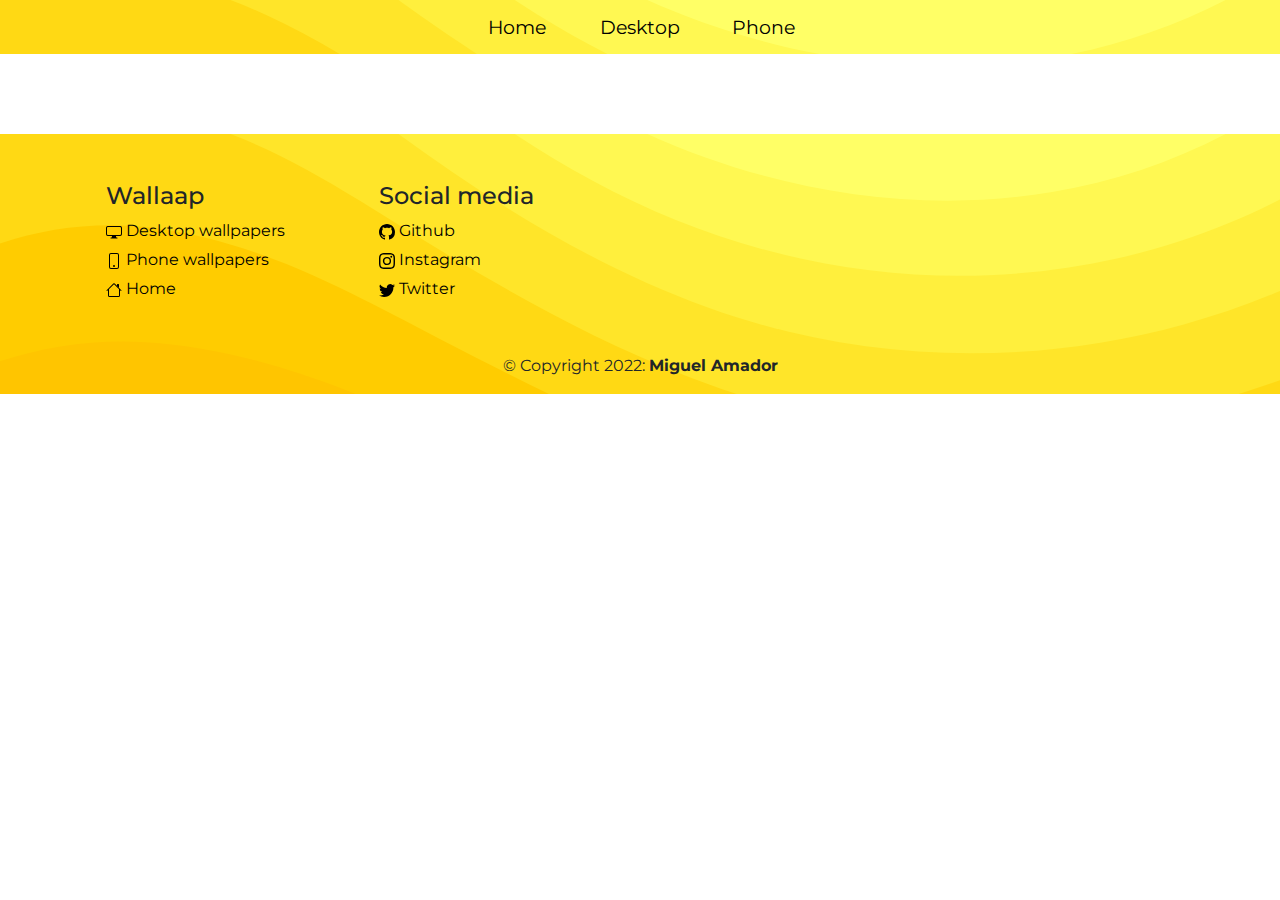
==== desktop.html @ 594cd015 "añadiendo pagina desktop" ====
<!DOCTYPE html>
<html lang="en">
<head>
	<meta charset="UTF-8">
	<meta name="viewport" content="width=device-width, initial-scale=1.0">
	<title>Wallaap | Desktop</title>
	<link rel="shortcut icon" href="./assets/favicon.ico" type="image/x-icon">
	<!-- CSS -->
	<link rel="stylesheet" href="./css/style.css">
	<!-- Bootstrap -->
	<link rel="stylesheet" href="./css/bootstrap.min.css">
</head>
<body>
	<!--Author: Miguel Amador-->
	<nav class="menu phone">
		<div class="row">
			<div class="col-sm-12 col-md-4 link">
				<a href="./index.html" class="logo">Home</a>
			</div>
			<div class="col-sm-12 col-md-4 link">
				<a href="#!">Desktop</a>
			</div>
			<div class="col-sm-12 col-md-4 link">
				<a href="#!">Phone</a>
			</div>
		</div>
	</nav>
	<!-- Main content-->
	<main class="container phone-content">
		
    </section>
	</main>
	<footer>
		<div class="row container">
			<div class="col-sm-12 col-md-3">
				<h4>Wallaap</h4>
				<a href="#!">
					<svg xmlns="http://www.w3.org/2000/svg" width="16" height="16" fill="currentColor" class="bi bi-display" viewBox="0 0 16 16">
						<path d="M0 4s0-2 2-2h12s2 0 2 2v6s0 2-2 2h-4c0 .667.083 1.167.25 1.5H11a.5.5 0 0 1 0 1H5a.5.5 0 0 1 0-1h.75c.167-.333.25-.833.25-1.5H2s-2 0-2-2V4zm1.398-.855a.758.758 0 0 0-.254.302A1.46 1.46 0 0 0 1 4.01V10c0 .325.078.502.145.602.07.105.17.188.302.254a1.464 1.464 0 0 0 .538.143L2.01 11H14c.325 0 .502-.078.602-.145a.758.758 0 0 0 .254-.302 1.464 1.464 0 0 0 .143-.538L15 9.99V4c0-.325-.078-.502-.145-.602a.757.757 0 0 0-.302-.254A1.46 1.46 0 0 0 13.99 3H2c-.325 0-.502.078-.602.145z"/>
					</svg>
					Desktop wallpapers
				</a>
				<a href="./phone.html">
					<svg xmlns="http://www.w3.org/2000/svg" width="16" height="16" fill="currentColor" class="bi bi-phone" viewBox="0 0 16 16">
						<path d="M11 1a1 1 0 0 1 1 1v12a1 1 0 0 1-1 1H5a1 1 0 0 1-1-1V2a1 1 0 0 1 1-1h6zM5 0a2 2 0 0 0-2 2v12a2 2 0 0 0 2 2h6a2 2 0 0 0 2-2V2a2 2 0 0 0-2-2H5z"/>
						<path d="M8 14a1 1 0 1 0 0-2 1 1 0 0 0 0 2z"/>
					</svg>
					Phone wallpapers
				</a>
				<a href="./index.html">
					<svg xmlns="http://www.w3.org/2000/svg" width="16" height="16" fill="currentColor" class="bi bi-house" viewBox="0 0 16 16">
						<path fill-rule="evenodd" d="M2 13.5V7h1v6.5a.5.5 0 0 0 .5.5h9a.5.5 0 0 0 .5-.5V7h1v6.5a1.5 1.5 0 0 1-1.5 1.5h-9A1.5 1.5 0 0 1 2 13.5zm11-11V6l-2-2V2.5a.5.5 0 0 1 .5-.5h1a.5.5 0 0 1 .5.5z"/>
						<path fill-rule="evenodd" d="M7.293 1.5a1 1 0 0 1 1.414 0l6.647 6.646a.5.5 0 0 1-.708.708L8 2.207 1.354 8.854a.5.5 0 1 1-.708-.708L7.293 1.5z"/>
					</svg>
					Home
				</a>
			</div>
			<div class="col-sm-12 col-md-3">
				<h4>Social media</h4>
				<a href="https://github.com/migueweb" target="_blank">
					<svg xmlns="http://www.w3.org/2000/svg" width="16" height="16" fill="currentColor" class="bi bi-github" viewBox="0 0 16 16">
						<path d="M8 0C3.58 0 0 3.58 0 8c0 3.54 2.29 6.53 5.47 7.59.4.07.55-.17.55-.38 0-.19-.01-.82-.01-1.49-2.01.37-2.53-.49-2.69-.94-.09-.23-.48-.94-.82-1.13-.28-.15-.68-.52-.01-.53.63-.01 1.08.58 1.23.82.72 1.21 1.87.87 2.33.66.07-.52.28-.87.51-1.07-1.78-.2-3.64-.89-3.64-3.95 0-.87.31-1.59.82-2.15-.08-.2-.36-1.02.08-2.12 0 0 .67-.21 2.2.82.64-.18 1.32-.27 2-.27.68 0 1.36.09 2 .27 1.53-1.04 2.2-.82 2.2-.82.44 1.1.16 1.92.08 2.12.51.56.82 1.27.82 2.15 0 3.07-1.87 3.75-3.65 3.95.29.25.54.73.54 1.48 0 1.07-.01 1.93-.01 2.2 0 .21.15.46.55.38A8.012 8.012 0 0 0 16 8c0-4.42-3.58-8-8-8z"/>
					</svg>
					Github
				</a>
				<a href="#!">
					<svg xmlns="http://www.w3.org/2000/svg" width="16" height="16" fill="currentColor" class="bi bi-instagram" viewBox="0 0 16 16">
					<path d="M8 0C5.829 0 5.556.01 4.703.048 3.85.088 3.269.222 2.76.42a3.917 3.917 0 0 0-1.417.923A3.927 3.927 0 0 0 .42 2.76C.222 3.268.087 3.85.048 4.7.01 5.555 0 5.827 0 8.001c0 2.172.01 2.444.048 3.297.04.852.174 1.433.372 1.942.205.526.478.972.923 1.417.444.445.89.719 1.416.923.51.198 1.09.333 1.942.372C5.555 15.99 5.827 16 8 16s2.444-.01 3.298-.048c.851-.04 1.434-.174 1.943-.372a3.916 3.916 0 0 0 1.416-.923c.445-.445.718-.891.923-1.417.197-.509.332-1.09.372-1.942C15.99 10.445 16 10.173 16 8s-.01-2.445-.048-3.299c-.04-.851-.175-1.433-.372-1.941a3.926 3.926 0 0 0-.923-1.417A3.911 3.911 0 0 0 13.24.42c-.51-.198-1.092-.333-1.943-.372C10.443.01 10.172 0 7.998 0h.003zm-.717 1.442h.718c2.136 0 2.389.007 3.232.046.78.035 1.204.166 1.486.275.373.145.64.319.92.599.28.28.453.546.598.92.11.281.24.705.275 1.485.039.843.047 1.096.047 3.231s-.008 2.389-.047 3.232c-.035.78-.166 1.203-.275 1.485a2.47 2.47 0 0 1-.599.919c-.28.28-.546.453-.92.598-.28.11-.704.24-1.485.276-.843.038-1.096.047-3.232.047s-2.39-.009-3.233-.047c-.78-.036-1.203-.166-1.485-.276a2.478 2.478 0 0 1-.92-.598 2.48 2.48 0 0 1-.6-.92c-.109-.281-.24-.705-.275-1.485-.038-.843-.046-1.096-.046-3.233 0-2.136.008-2.388.046-3.231.036-.78.166-1.204.276-1.486.145-.373.319-.64.599-.92.28-.28.546-.453.92-.598.282-.11.705-.24 1.485-.276.738-.034 1.024-.044 2.515-.045v.002zm4.988 1.328a.96.96 0 1 0 0 1.92.96.96 0 0 0 0-1.92zm-4.27 1.122a4.109 4.109 0 1 0 0 8.217 4.109 4.109 0 0 0 0-8.217zm0 1.441a2.667 2.667 0 1 1 0 5.334 2.667 2.667 0 0 1 0-5.334z"/>
					</svg>
					Instagram
				</a>
				<a href="#!">
					<svg xmlns="http://www.w3.org/2000/svg" width="16" height="16" fill="currentColor" class="bi bi-twitter" viewBox="0 0 16 16">
					<path d="M5.026 15c6.038 0 9.341-5.003 9.341-9.334 0-.14 0-.282-.006-.422A6.685 6.685 0 0 0 16 3.542a6.658 6.658 0 0 1-1.889.518 3.301 3.301 0 0 0 1.447-1.817 6.533 6.533 0 0 1-2.087.793A3.286 3.286 0 0 0 7.875 6.03a9.325 9.325 0 0 1-6.767-3.429 3.289 3.289 0 0 0 1.018 4.382A3.323 3.323 0 0 1 .64 6.575v.045a3.288 3.288 0 0 0 2.632 3.218 3.203 3.203 0 0 1-.865.115 3.23 3.23 0 0 1-.614-.057 3.283 3.283 0 0 0 3.067 2.277A6.588 6.588 0 0 1 .78 13.58a6.32 6.32 0 0 1-.78-.045A9.344 9.344 0 0 0 5.026 15z"/>
					</svg>
					Twitter
				</a>
			</div>
			<div class="col-sm-12 rights">
				© Copyright 2022: <span>Miguel Amador</span> 
			</div>
		</div>
	</footer>
	<!-- Bootstrap js-->
	<script src="./js/bootstrap.bundle.min.js"></script>
</body>
</html>
---- css/style.css ----
/* Google Fonts */
@import url('https://fonts.googleapis.com/css2?family=Montserrat&display=swap');
:root {
    --black: #000000;
    --white: #ffffff;
    --link-hover: #dfe2ff;
    --main-font: Montserrat, arial, serif;
    --footer-link-hover: #56306c;
    --download-button-background: #fff9f9;
}
* {
    font-family: var(--main-font);
}
/*Menu*/
.link {
    display: flex;
    justify-content: center;
}
.link a {
    font-size: 1.2rem;
    color: var(--black);
    text-decoration: none;
    padding-left: 1rem;
    padding-right: 1rem;
    padding-top: .8rem;
    padding-bottom: .8rem;
    font-family: var(--main-font);
    transition: .3s;
}
.link a:hover {
    color: var(--black);
    transform: scale(1.1);
}
.menu {
    display: flex;
    background-image: url(../assets/img/liquid-cheese.svg);
    background-size: cover;
    width: 100%;
    justify-content: center;
}

/* home */
.home {
    display: flex;
}
.home-content{
    width: 100%;
    align-items: center;
    text-align: center;
}
.home-content div h1 {
    font-size: 2rem;
}
.img-mockup {
    max-width: 600px;
    width: auto;
    height: auto;
}

/**====================================
                Footer
====================================*/
footer {
    margin-top: 5rem;
    padding-top: 3rem;
    width: 100%;
    display: flex;
    justify-content: center;
    background-image: url(../assets/img/liquid-cheese.svg); 
    background-size: cover;
    background-repeat: no-repeat;
}
.rights {
    padding-top: 3rem;
    padding-bottom: 1rem;
    text-align: center;
}
.rights span {
    font-weight: bold;
}
footer div a {
    margin-top: .3rem;
    margin-bottom: .3rem;
    display: block;
    text-decoration: none;
    font-size: 1rem;
    color: var(--black);
    transition: color, .2s;
}
footer div a:hover {
    color: var(--footer-link-hover);
}
/**====================================
                Phone
====================================*/
.phone-content {
    text-align: center;
}
.phone-menu {
    position: fixed;
    margin-bottom: 5rem;
}
.phone-card {
    margin-top: 2rem;
    margin-bottom: 3rem;
}
.phone-card img {
    max-width: 200px;
    width: auto;
}
.phone-card div {
    position: relative;
    display: flex;
    justify-content: center;
    width: 100%;
    margin-top: -3.8rem;
}
.download-button {
    text-decoration: none;
    margin-top: 1rem;
    padding: .8rem;
    padding-top: .6rem;
    padding-bottom: .6rem;
    color: var(--white);
    border-radius: .3rem;
    transition-duration:.3s;
}
.download-button:hover {
    background-color: var(--download-button-background);
    color: var(--black);
}
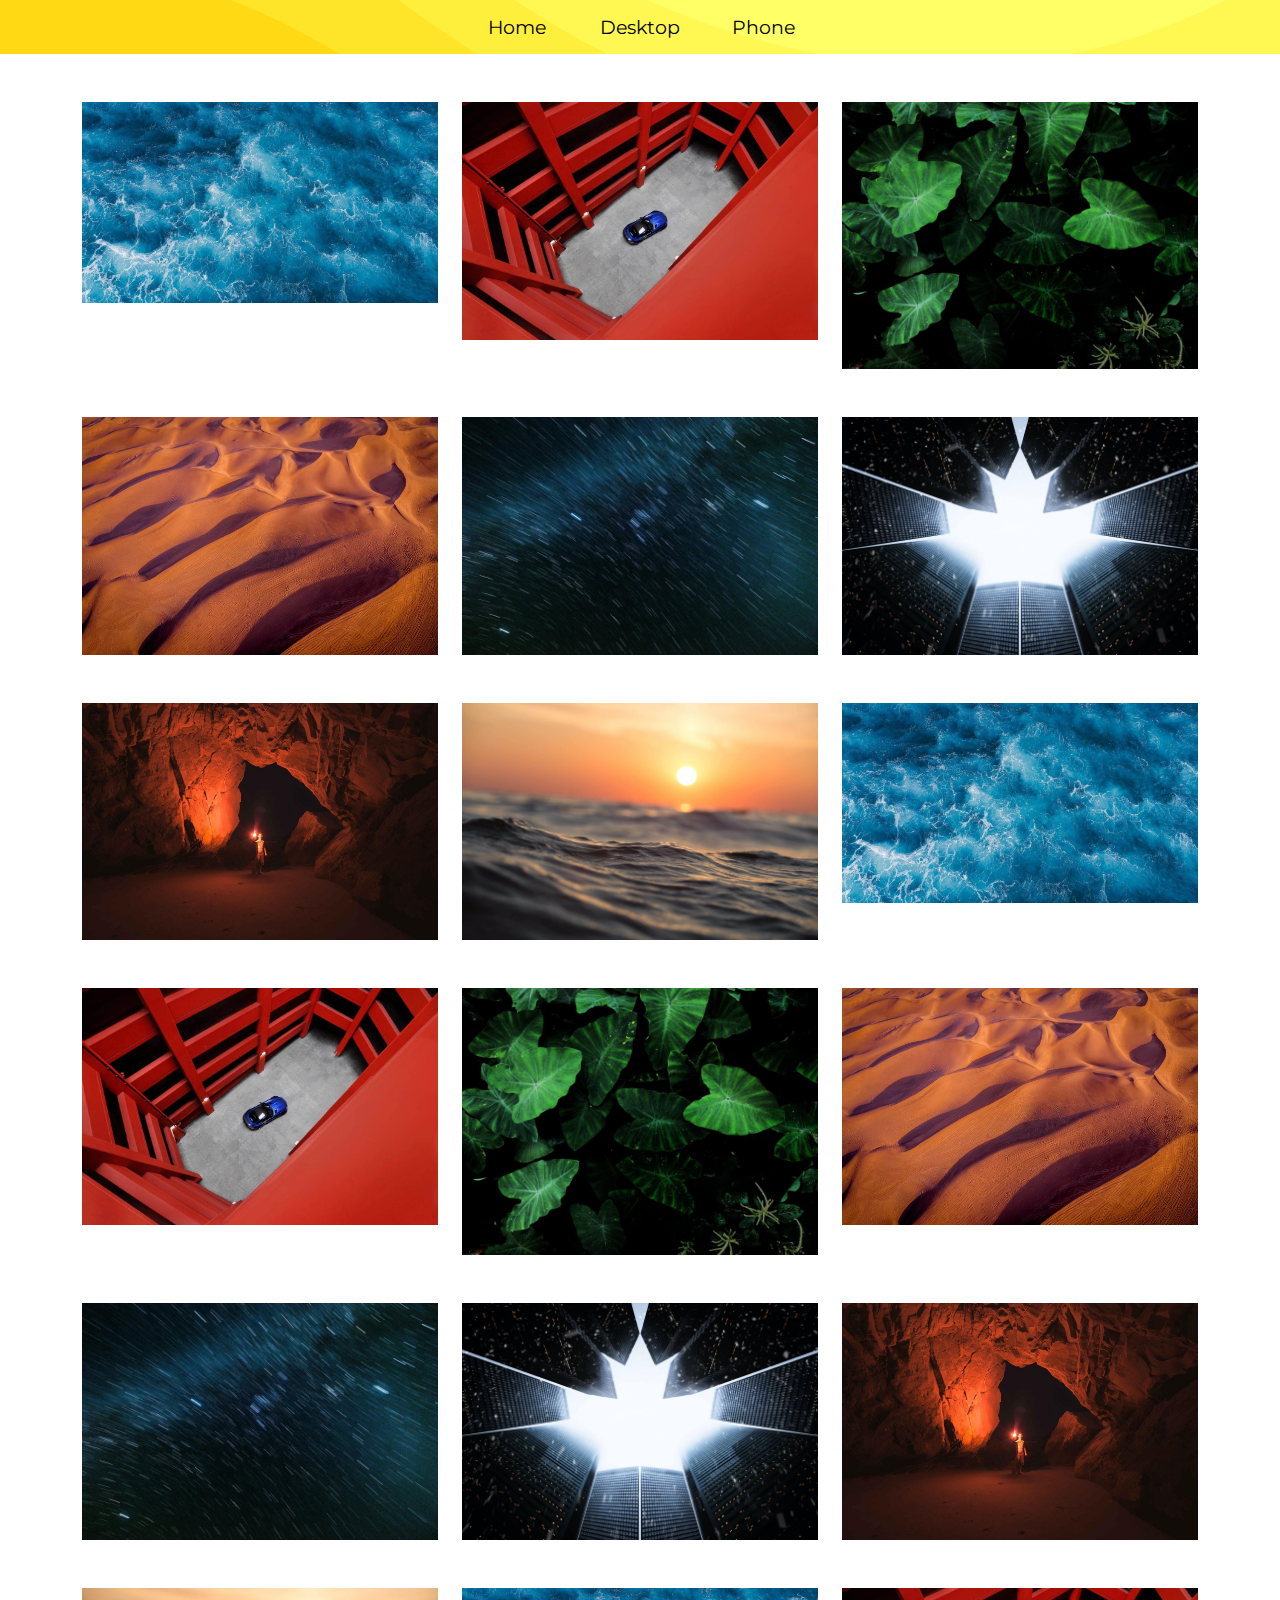
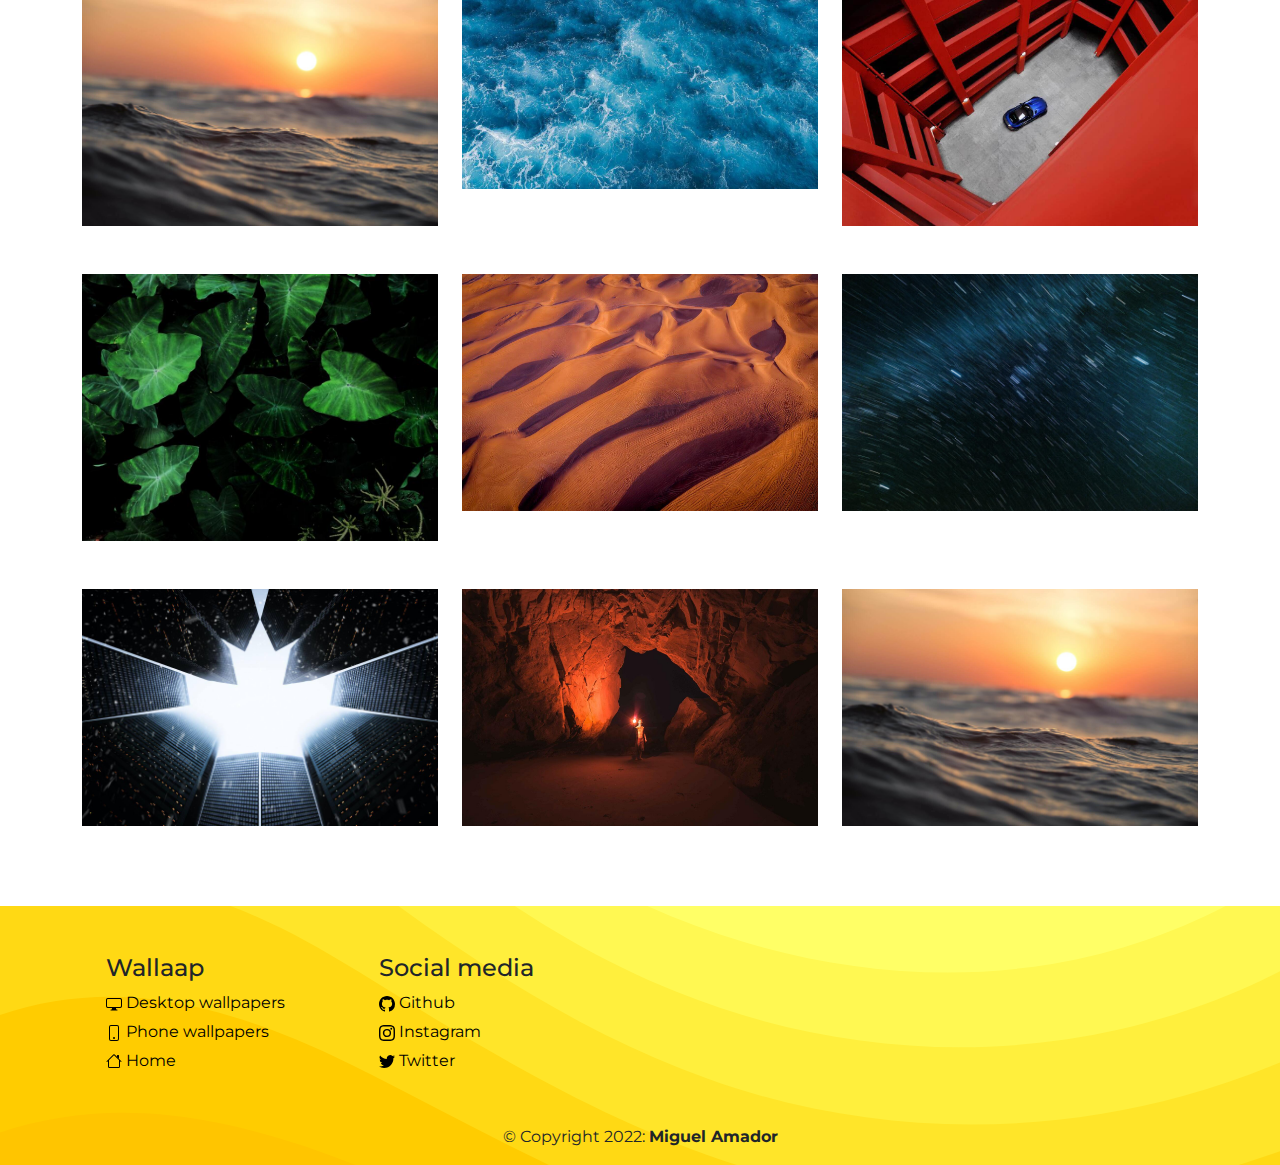
==== commit e9f04c60: "Terminando pagina desktop y agregando img-fluid" ====
--- a/desktop.html
+++ b/desktop.html
@@ -12,24 +12,361 @@
 </head>
 <body>
 	<!--Author: Miguel Amador-->
-	<nav class="menu phone">
+	<nav class="menu">
 		<div class="row">
 			<div class="col-sm-12 col-md-4 link">
 				<a href="./index.html" class="logo">Home</a>
 			</div>
 			<div class="col-sm-12 col-md-4 link">
-				<a href="#!">Desktop</a>
+				<a href="./desktop.html">Desktop</a>
 			</div>
 			<div class="col-sm-12 col-md-4 link">
-				<a href="#!">Phone</a>
+				<a href="./phone.html   ">Phone</a>
 			</div>
 		</div>
 	</nav>
 	<!-- Main content-->
-	<main class="container phone-content">
-		
-    </section>
+	<main class="container desktop-content">
+		<section class="row">
+			<div class="col-sm-6 col-md-6 col-lg-4">
+				<article class="desktop-card">
+						<img class="img-fluid" loading="lazy" src="./assets/img/desktop/1.jpg" alt="wallpaper">
+					<div class="desktop-card-overlay">
+						<a href="#!">
+							Descargar
+							<svg xmlns="http://www.w3.org/2000/svg" width="20" height="20" fill="currentColor" class="bi bi-download" viewBox="0 0 16 16">
+								<path d="M.5 9.9a.5.5 0 0 1 .5.5v2.5a1 1 0 0 0 1 1h12a1 1 0 0 0 1-1v-2.5a.5.5 0 0 1 1 0v2.5a2 2 0 0 1-2 2H2a2 2 0 0 1-2-2v-2.5a.5.5 0 0 1 .5-.5z"/>
+								<path d="M7.646 11.854a.5.5 0 0 0 .708 0l3-3a.5.5 0 0 0-.708-.708L8.5 10.293V1.5a.5.5 0 0 0-1 0v8.793L5.354 8.146a.5.5 0 1 0-.708.708l3 3z"/>
+							</svg>
+						</a>
+					</div>
+				</article>
+			</div>
+			<div class="col-sm-6 col-md-6 col-lg-4">
+				<article class="desktop-card">
+						<img class="img-fluid" loading="lazy" src="./assets/img/desktop/2.jpg" alt="wallpaper">
+					<div class="desktop-card-overlay">
+						<a href="#!">
+							Descargar
+							<svg xmlns="http://www.w3.org/2000/svg" width="20" height="20" fill="currentColor" class="bi bi-download" viewBox="0 0 16 16">
+								<path d="M.5 9.9a.5.5 0 0 1 .5.5v2.5a1 1 0 0 0 1 1h12a1 1 0 0 0 1-1v-2.5a.5.5 0 0 1 1 0v2.5a2 2 0 0 1-2 2H2a2 2 0 0 1-2-2v-2.5a.5.5 0 0 1 .5-.5z"/>
+								<path d="M7.646 11.854a.5.5 0 0 0 .708 0l3-3a.5.5 0 0 0-.708-.708L8.5 10.293V1.5a.5.5 0 0 0-1 0v8.793L5.354 8.146a.5.5 0 1 0-.708.708l3 3z"/>
+							</svg>
+						</a>
+					</div>
+				</article>
+			</div>
+			<div class="col-sm-6 col-md-6 col-lg-4">
+				<article class="desktop-card">
+						<img class="img-fluid" loading="lazy" src="./assets/img/desktop/3.jpg" alt="wallpaper">
+					<div class="desktop-card-overlay">
+						<a href="#!">
+							Descargar
+							<svg xmlns="http://www.w3.org/2000/svg" width="20" height="20" fill="currentColor" class="bi bi-download" viewBox="0 0 16 16">
+								<path d="M.5 9.9a.5.5 0 0 1 .5.5v2.5a1 1 0 0 0 1 1h12a1 1 0 0 0 1-1v-2.5a.5.5 0 0 1 1 0v2.5a2 2 0 0 1-2 2H2a2 2 0 0 1-2-2v-2.5a.5.5 0 0 1 .5-.5z"/>
+								<path d="M7.646 11.854a.5.5 0 0 0 .708 0l3-3a.5.5 0 0 0-.708-.708L8.5 10.293V1.5a.5.5 0 0 0-1 0v8.793L5.354 8.146a.5.5 0 1 0-.708.708l3 3z"/>
+							</svg>
+						</a>
+					</div>
+				</article>
+			</div>
+			<div class="col-sm-6 col-md-6 col-lg-4">
+				<article class="desktop-card">
+						<img class="img-fluid" loading="lazy" src="./assets/img/desktop/4.jpg" alt="wallpaper">
+					<div class="desktop-card-overlay">
+						<a href="#!">
+							Descargar
+							<svg xmlns="http://www.w3.org/2000/svg" width="20" height="20" fill="currentColor" class="bi bi-download" viewBox="0 0 16 16">
+								<path d="M.5 9.9a.5.5 0 0 1 .5.5v2.5a1 1 0 0 0 1 1h12a1 1 0 0 0 1-1v-2.5a.5.5 0 0 1 1 0v2.5a2 2 0 0 1-2 2H2a2 2 0 0 1-2-2v-2.5a.5.5 0 0 1 .5-.5z"/>
+								<path d="M7.646 11.854a.5.5 0 0 0 .708 0l3-3a.5.5 0 0 0-.708-.708L8.5 10.293V1.5a.5.5 0 0 0-1 0v8.793L5.354 8.146a.5.5 0 1 0-.708.708l3 3z"/>
+							</svg>
+						</a>
+					</div>
+				</article>
+			</div>
+			<div class="col-sm-6 col-md-6 col-lg-4">
+				<article class="desktop-card">
+						<img class="img-fluid" loading="lazy" src="./assets/img/desktop/5.jpg" alt="wallpaper">
+					<div class="desktop-card-overlay">
+						<a href="#!">
+							Descargar
+							<svg xmlns="http://www.w3.org/2000/svg" width="20" height="20" fill="currentColor" class="bi bi-download" viewBox="0 0 16 16">
+								<path d="M.5 9.9a.5.5 0 0 1 .5.5v2.5a1 1 0 0 0 1 1h12a1 1 0 0 0 1-1v-2.5a.5.5 0 0 1 1 0v2.5a2 2 0 0 1-2 2H2a2 2 0 0 1-2-2v-2.5a.5.5 0 0 1 .5-.5z"/>
+								<path d="M7.646 11.854a.5.5 0 0 0 .708 0l3-3a.5.5 0 0 0-.708-.708L8.5 10.293V1.5a.5.5 0 0 0-1 0v8.793L5.354 8.146a.5.5 0 1 0-.708.708l3 3z"/>
+							</svg>
+						</a>
+					</div>
+				</article>
+			</div>
+			<div class="col-sm-6 col-md-6 col-lg-4">
+				<article class="desktop-card">
+						<img class="img-fluid" loading="lazy" src="./assets/img/desktop/6.jpg" alt="wallpaper">
+					<div class="desktop-card-overlay">
+						<a href="#!">
+							Descargar
+							<svg xmlns="http://www.w3.org/2000/svg" width="20" height="20" fill="currentColor" class="bi bi-download" viewBox="0 0 16 16">
+								<path d="M.5 9.9a.5.5 0 0 1 .5.5v2.5a1 1 0 0 0 1 1h12a1 1 0 0 0 1-1v-2.5a.5.5 0 0 1 1 0v2.5a2 2 0 0 1-2 2H2a2 2 0 0 1-2-2v-2.5a.5.5 0 0 1 .5-.5z"/>
+								<path d="M7.646 11.854a.5.5 0 0 0 .708 0l3-3a.5.5 0 0 0-.708-.708L8.5 10.293V1.5a.5.5 0 0 0-1 0v8.793L5.354 8.146a.5.5 0 1 0-.708.708l3 3z"/>
+							</svg>
+						</a>
+					</div>
+				</article>
+			</div>
+			<div class="col-sm-6 col-md-6 col-lg-4">
+				<article class="desktop-card">
+						<img class="img-fluid" loading="lazy" src="./assets/img/desktop/7.jpg" alt="wallpaper">
+					<div class="desktop-card-overlay">
+						<a href="#!">
+							Descargar
+							<svg xmlns="http://www.w3.org/2000/svg" width="20" height="20" fill="currentColor" class="bi bi-download" viewBox="0 0 16 16">
+								<path d="M.5 9.9a.5.5 0 0 1 .5.5v2.5a1 1 0 0 0 1 1h12a1 1 0 0 0 1-1v-2.5a.5.5 0 0 1 1 0v2.5a2 2 0 0 1-2 2H2a2 2 0 0 1-2-2v-2.5a.5.5 0 0 1 .5-.5z"/>
+								<path d="M7.646 11.854a.5.5 0 0 0 .708 0l3-3a.5.5 0 0 0-.708-.708L8.5 10.293V1.5a.5.5 0 0 0-1 0v8.793L5.354 8.146a.5.5 0 1 0-.708.708l3 3z"/>
+							</svg>
+						</a>
+					</div>
+				</article>
+			</div>
+			<div class="col-sm-6 col-md-6 col-lg-4">
+				<article class="desktop-card">
+						<img class="img-fluid" loading="lazy" src="./assets/img/desktop/8.jpg" alt="wallpaper">
+					<div class="desktop-card-overlay">
+						<a href="#!">
+							Descargar
+							<svg xmlns="http://www.w3.org/2000/svg" width="20" height="20" fill="currentColor" class="bi bi-download" viewBox="0 0 16 16">
+								<path d="M.5 9.9a.5.5 0 0 1 .5.5v2.5a1 1 0 0 0 1 1h12a1 1 0 0 0 1-1v-2.5a.5.5 0 0 1 1 0v2.5a2 2 0 0 1-2 2H2a2 2 0 0 1-2-2v-2.5a.5.5 0 0 1 .5-.5z"/>
+								<path d="M7.646 11.854a.5.5 0 0 0 .708 0l3-3a.5.5 0 0 0-.708-.708L8.5 10.293V1.5a.5.5 0 0 0-1 0v8.793L5.354 8.146a.5.5 0 1 0-.708.708l3 3z"/>
+							</svg>
+						</a>
+					</div>
+				</article>
+			</div>
+			<div class="col-sm-6 col-md-6 col-lg-4">
+				<article class="desktop-card">
+						<img class="img-fluid" loading="lazy" src="./assets/img/desktop/1.jpg" alt="wallpaper">
+					<div class="desktop-card-overlay">
+						<a href="#!">
+							Descargar
+							<svg xmlns="http://www.w3.org/2000/svg" width="20" height="20" fill="currentColor" class="bi bi-download" viewBox="0 0 16 16">
+								<path d="M.5 9.9a.5.5 0 0 1 .5.5v2.5a1 1 0 0 0 1 1h12a1 1 0 0 0 1-1v-2.5a.5.5 0 0 1 1 0v2.5a2 2 0 0 1-2 2H2a2 2 0 0 1-2-2v-2.5a.5.5 0 0 1 .5-.5z"/>
+								<path d="M7.646 11.854a.5.5 0 0 0 .708 0l3-3a.5.5 0 0 0-.708-.708L8.5 10.293V1.5a.5.5 0 0 0-1 0v8.793L5.354 8.146a.5.5 0 1 0-.708.708l3 3z"/>
+							</svg>
+						</a>
+					</div>
+				</article>
+			</div>
+			<div class="col-sm-6 col-md-6 col-lg-4">
+				<article class="desktop-card">
+						<img class="img-fluid" loading="lazy" src="./assets/img/desktop/2.jpg" alt="wallpaper">
+					<div class="desktop-card-overlay">
+						<a href="#!">
+							Descargar
+							<svg xmlns="http://www.w3.org/2000/svg" width="20" height="20" fill="currentColor" class="bi bi-download" viewBox="0 0 16 16">
+								<path d="M.5 9.9a.5.5 0 0 1 .5.5v2.5a1 1 0 0 0 1 1h12a1 1 0 0 0 1-1v-2.5a.5.5 0 0 1 1 0v2.5a2 2 0 0 1-2 2H2a2 2 0 0 1-2-2v-2.5a.5.5 0 0 1 .5-.5z"/>
+								<path d="M7.646 11.854a.5.5 0 0 0 .708 0l3-3a.5.5 0 0 0-.708-.708L8.5 10.293V1.5a.5.5 0 0 0-1 0v8.793L5.354 8.146a.5.5 0 1 0-.708.708l3 3z"/>
+							</svg>
+						</a>
+					</div>
+				</article>
+			</div>
+			<div class="col-sm-6 col-md-6 col-lg-4">
+				<article class="desktop-card">
+						<img class="img-fluid" loading="lazy" src="./assets/img/desktop/3.jpg" alt="wallpaper">
+					<div class="desktop-card-overlay">
+						<a href="#!">
+							Descargar
+							<svg xmlns="http://www.w3.org/2000/svg" width="20" height="20" fill="currentColor" class="bi bi-download" viewBox="0 0 16 16">
+								<path d="M.5 9.9a.5.5 0 0 1 .5.5v2.5a1 1 0 0 0 1 1h12a1 1 0 0 0 1-1v-2.5a.5.5 0 0 1 1 0v2.5a2 2 0 0 1-2 2H2a2 2 0 0 1-2-2v-2.5a.5.5 0 0 1 .5-.5z"/>
+								<path d="M7.646 11.854a.5.5 0 0 0 .708 0l3-3a.5.5 0 0 0-.708-.708L8.5 10.293V1.5a.5.5 0 0 0-1 0v8.793L5.354 8.146a.5.5 0 1 0-.708.708l3 3z"/>
+							</svg>
+						</a>
+					</div>
+				</article>
+			</div>
+			<div class="col-sm-6 col-md-6 col-lg-4">
+				<article class="desktop-card">
+						<img class="img-fluid" loading="lazy" src="./assets/img/desktop/4.jpg" alt="wallpaper">
+					<div class="desktop-card-overlay">
+						<a href="#!">
+							Descargar
+							<svg xmlns="http://www.w3.org/2000/svg" width="20" height="20" fill="currentColor" class="bi bi-download" viewBox="0 0 16 16">
+								<path d="M.5 9.9a.5.5 0 0 1 .5.5v2.5a1 1 0 0 0 1 1h12a1 1 0 0 0 1-1v-2.5a.5.5 0 0 1 1 0v2.5a2 2 0 0 1-2 2H2a2 2 0 0 1-2-2v-2.5a.5.5 0 0 1 .5-.5z"/>
+								<path d="M7.646 11.854a.5.5 0 0 0 .708 0l3-3a.5.5 0 0 0-.708-.708L8.5 10.293V1.5a.5.5 0 0 0-1 0v8.793L5.354 8.146a.5.5 0 1 0-.708.708l3 3z"/>
+							</svg>
+						</a>
+					</div>
+				</article>
+			</div>
+			<div class="col-sm-6 col-md-6 col-lg-4">
+				<article class="desktop-card">
+						<img class="img-fluid" loading="lazy" src="./assets/img/desktop/5.jpg" alt="wallpaper">
+					<div class="desktop-card-overlay">
+						<a href="#!">
+							Descargar
+							<svg xmlns="http://www.w3.org/2000/svg" width="20" height="20" fill="currentColor" class="bi bi-download" viewBox="0 0 16 16">
+								<path d="M.5 9.9a.5.5 0 0 1 .5.5v2.5a1 1 0 0 0 1 1h12a1 1 0 0 0 1-1v-2.5a.5.5 0 0 1 1 0v2.5a2 2 0 0 1-2 2H2a2 2 0 0 1-2-2v-2.5a.5.5 0 0 1 .5-.5z"/>
+								<path d="M7.646 11.854a.5.5 0 0 0 .708 0l3-3a.5.5 0 0 0-.708-.708L8.5 10.293V1.5a.5.5 0 0 0-1 0v8.793L5.354 8.146a.5.5 0 1 0-.708.708l3 3z"/>
+							</svg>
+						</a>
+					</div>
+				</article>
+			</div>
+			<div class="col-sm-6 col-md-6 col-lg-4">
+				<article class="desktop-card">
+						<img class="img-fluid" loading="lazy" src="./assets/img/desktop/6.jpg" alt="wallpaper">
+					<div class="desktop-card-overlay">
+						<a href="#!">
+							Descargar
+							<svg xmlns="http://www.w3.org/2000/svg" width="20" height="20" fill="currentColor" class="bi bi-download" viewBox="0 0 16 16">
+								<path d="M.5 9.9a.5.5 0 0 1 .5.5v2.5a1 1 0 0 0 1 1h12a1 1 0 0 0 1-1v-2.5a.5.5 0 0 1 1 0v2.5a2 2 0 0 1-2 2H2a2 2 0 0 1-2-2v-2.5a.5.5 0 0 1 .5-.5z"/>
+								<path d="M7.646 11.854a.5.5 0 0 0 .708 0l3-3a.5.5 0 0 0-.708-.708L8.5 10.293V1.5a.5.5 0 0 0-1 0v8.793L5.354 8.146a.5.5 0 1 0-.708.708l3 3z"/>
+							</svg>
+						</a>
+					</div>
+				</article>
+			</div>
+			<div class="col-sm-6 col-md-6 col-lg-4">
+				<article class="desktop-card">
+						<img class="img-fluid" loading="lazy" src="./assets/img/desktop/7.jpg" alt="wallpaper">
+					<div class="desktop-card-overlay">
+						<a href="#!">
+							Descargar
+							<svg xmlns="http://www.w3.org/2000/svg" width="20" height="20" fill="currentColor" class="bi bi-download" viewBox="0 0 16 16">
+								<path d="M.5 9.9a.5.5 0 0 1 .5.5v2.5a1 1 0 0 0 1 1h12a1 1 0 0 0 1-1v-2.5a.5.5 0 0 1 1 0v2.5a2 2 0 0 1-2 2H2a2 2 0 0 1-2-2v-2.5a.5.5 0 0 1 .5-.5z"/>
+								<path d="M7.646 11.854a.5.5 0 0 0 .708 0l3-3a.5.5 0 0 0-.708-.708L8.5 10.293V1.5a.5.5 0 0 0-1 0v8.793L5.354 8.146a.5.5 0 1 0-.708.708l3 3z"/>
+							</svg>
+						</a>
+					</div>
+				</article>
+			</div>
+			<div class="col-sm-6 col-md-6 col-lg-4">
+				<article class="desktop-card">
+						<img class="img-fluid" loading="lazy" src="./assets/img/desktop/8.jpg" alt="wallpaper">
+					<div class="desktop-card-overlay">
+						<a href="#!">
+							Descargar
+							<svg xmlns="http://www.w3.org/2000/svg" width="20" height="20" fill="currentColor" class="bi bi-download" viewBox="0 0 16 16">
+								<path d="M.5 9.9a.5.5 0 0 1 .5.5v2.5a1 1 0 0 0 1 1h12a1 1 0 0 0 1-1v-2.5a.5.5 0 0 1 1 0v2.5a2 2 0 0 1-2 2H2a2 2 0 0 1-2-2v-2.5a.5.5 0 0 1 .5-.5z"/>
+								<path d="M7.646 11.854a.5.5 0 0 0 .708 0l3-3a.5.5 0 0 0-.708-.708L8.5 10.293V1.5a.5.5 0 0 0-1 0v8.793L5.354 8.146a.5.5 0 1 0-.708.708l3 3z"/>
+							</svg>
+						</a>
+					</div>
+				</article>
+			</div>
+			<div class="col-sm-6 col-md-6 col-lg-4">
+				<article class="desktop-card">
+						<img class="img-fluid" loading="lazy" src="./assets/img/desktop/1.jpg" alt="wallpaper">
+					<div class="desktop-card-overlay">
+						<a href="#!">
+							Descargar
+							<svg xmlns="http://www.w3.org/2000/svg" width="20" height="20" fill="currentColor" class="bi bi-download" viewBox="0 0 16 16">
+								<path d="M.5 9.9a.5.5 0 0 1 .5.5v2.5a1 1 0 0 0 1 1h12a1 1 0 0 0 1-1v-2.5a.5.5 0 0 1 1 0v2.5a2 2 0 0 1-2 2H2a2 2 0 0 1-2-2v-2.5a.5.5 0 0 1 .5-.5z"/>
+								<path d="M7.646 11.854a.5.5 0 0 0 .708 0l3-3a.5.5 0 0 0-.708-.708L8.5 10.293V1.5a.5.5 0 0 0-1 0v8.793L5.354 8.146a.5.5 0 1 0-.708.708l3 3z"/>
+							</svg>
+						</a>
+					</div>
+				</article>
+			</div>
+			<div class="col-sm-6 col-md-6 col-lg-4">
+				<article class="desktop-card">
+						<img class="img-fluid" loading="lazy" src="./assets/img/desktop/2.jpg" alt="wallpaper">
+					<div class="desktop-card-overlay">
+						<a href="#!">
+							Descargar
+							<svg xmlns="http://www.w3.org/2000/svg" width="20" height="20" fill="currentColor" class="bi bi-download" viewBox="0 0 16 16">
+								<path d="M.5 9.9a.5.5 0 0 1 .5.5v2.5a1 1 0 0 0 1 1h12a1 1 0 0 0 1-1v-2.5a.5.5 0 0 1 1 0v2.5a2 2 0 0 1-2 2H2a2 2 0 0 1-2-2v-2.5a.5.5 0 0 1 .5-.5z"/>
+								<path d="M7.646 11.854a.5.5 0 0 0 .708 0l3-3a.5.5 0 0 0-.708-.708L8.5 10.293V1.5a.5.5 0 0 0-1 0v8.793L5.354 8.146a.5.5 0 1 0-.708.708l3 3z"/>
+							</svg>
+						</a>
+					</div>
+				</article>
+			</div>
+			<div class="col-sm-6 col-md-6 col-lg-4">
+				<article class="desktop-card">
+						<img class="img-fluid" loading="lazy" src="./assets/img/desktop/3.jpg" alt="wallpaper">
+					<div class="desktop-card-overlay">
+						<a href="#!">
+							Descargar
+							<svg xmlns="http://www.w3.org/2000/svg" width="20" height="20" fill="currentColor" class="bi bi-download" viewBox="0 0 16 16">
+								<path d="M.5 9.9a.5.5 0 0 1 .5.5v2.5a1 1 0 0 0 1 1h12a1 1 0 0 0 1-1v-2.5a.5.5 0 0 1 1 0v2.5a2 2 0 0 1-2 2H2a2 2 0 0 1-2-2v-2.5a.5.5 0 0 1 .5-.5z"/>
+								<path d="M7.646 11.854a.5.5 0 0 0 .708 0l3-3a.5.5 0 0 0-.708-.708L8.5 10.293V1.5a.5.5 0 0 0-1 0v8.793L5.354 8.146a.5.5 0 1 0-.708.708l3 3z"/>
+							</svg>
+						</a>
+					</div>
+				</article>
+			</div>
+			<div class="col-sm-6 col-md-6 col-lg-4">
+				<article class="desktop-card">
+						<img class="img-fluid" loading="lazy" src="./assets/img/desktop/4.jpg" alt="wallpaper">
+					<div class="desktop-card-overlay">
+						<a href="#!">
+							Descargar
+							<svg xmlns="http://www.w3.org/2000/svg" width="20" height="20" fill="currentColor" class="bi bi-download" viewBox="0 0 16 16">
+								<path d="M.5 9.9a.5.5 0 0 1 .5.5v2.5a1 1 0 0 0 1 1h12a1 1 0 0 0 1-1v-2.5a.5.5 0 0 1 1 0v2.5a2 2 0 0 1-2 2H2a2 2 0 0 1-2-2v-2.5a.5.5 0 0 1 .5-.5z"/>
+								<path d="M7.646 11.854a.5.5 0 0 0 .708 0l3-3a.5.5 0 0 0-.708-.708L8.5 10.293V1.5a.5.5 0 0 0-1 0v8.793L5.354 8.146a.5.5 0 1 0-.708.708l3 3z"/>
+							</svg>
+						</a>
+					</div>
+				</article>
+			</div>
+			<div class="col-sm-6 col-md-6 col-lg-4">
+				<article class="desktop-card">
+						<img class="img-fluid" loading="lazy" src="./assets/img/desktop/5.jpg" alt="wallpaper">
+					<div class="desktop-card-overlay">
+						<a href="#!">
+							Descargar
+							<svg xmlns="http://www.w3.org/2000/svg" width="20" height="20" fill="currentColor" class="bi bi-download" viewBox="0 0 16 16">
+								<path d="M.5 9.9a.5.5 0 0 1 .5.5v2.5a1 1 0 0 0 1 1h12a1 1 0 0 0 1-1v-2.5a.5.5 0 0 1 1 0v2.5a2 2 0 0 1-2 2H2a2 2 0 0 1-2-2v-2.5a.5.5 0 0 1 .5-.5z"/>
+								<path d="M7.646 11.854a.5.5 0 0 0 .708 0l3-3a.5.5 0 0 0-.708-.708L8.5 10.293V1.5a.5.5 0 0 0-1 0v8.793L5.354 8.146a.5.5 0 1 0-.708.708l3 3z"/>
+							</svg>
+						</a>
+					</div>
+				</article>
+			</div>
+			<div class="col-sm-6 col-md-6 col-lg-4">
+				<article class="desktop-card">
+						<img class="img-fluid" loading="lazy" src="./assets/img/desktop/6.jpg" alt="wallpaper">
+					<div class="desktop-card-overlay">
+						<a href="#!">
+							Descargar
+							<svg xmlns="http://www.w3.org/2000/svg" width="20" height="20" fill="currentColor" class="bi bi-download" viewBox="0 0 16 16">
+								<path d="M.5 9.9a.5.5 0 0 1 .5.5v2.5a1 1 0 0 0 1 1h12a1 1 0 0 0 1-1v-2.5a.5.5 0 0 1 1 0v2.5a2 2 0 0 1-2 2H2a2 2 0 0 1-2-2v-2.5a.5.5 0 0 1 .5-.5z"/>
+								<path d="M7.646 11.854a.5.5 0 0 0 .708 0l3-3a.5.5 0 0 0-.708-.708L8.5 10.293V1.5a.5.5 0 0 0-1 0v8.793L5.354 8.146a.5.5 0 1 0-.708.708l3 3z"/>
+							</svg>
+						</a>
+					</div>
+				</article>
+			</div>
+			<div class="col-sm-6 col-md-6 col-lg-4">
+				<article class="desktop-card">
+						<img class="img-fluid" loading="lazy" src="./assets/img/desktop/7.jpg" alt="wallpaper">
+					<div class="desktop-card-overlay">
+						<a href="#!">
+							Descargar
+							<svg xmlns="http://www.w3.org/2000/svg" width="20" height="20" fill="currentColor" class="bi bi-download" viewBox="0 0 16 16">
+								<path d="M.5 9.9a.5.5 0 0 1 .5.5v2.5a1 1 0 0 0 1 1h12a1 1 0 0 0 1-1v-2.5a.5.5 0 0 1 1 0v2.5a2 2 0 0 1-2 2H2a2 2 0 0 1-2-2v-2.5a.5.5 0 0 1 .5-.5z"/>
+								<path d="M7.646 11.854a.5.5 0 0 0 .708 0l3-3a.5.5 0 0 0-.708-.708L8.5 10.293V1.5a.5.5 0 0 0-1 0v8.793L5.354 8.146a.5.5 0 1 0-.708.708l3 3z"/>
+							</svg>
+						</a>
+					</div>
+				</article>
+			</div>
+			<div class="col-sm-6 col-md-6 col-lg-4">
+				<article class="desktop-card">
+						<img class="img-fluid" loading="lazy" src="./assets/img/desktop/8.jpg" alt="wallpaper">
+					<div class="desktop-card-overlay">
+						<a href="#!">
+							Descargar
+							<svg xmlns="http://www.w3.org/2000/svg" width="20" height="20" fill="currentColor" class="bi bi-download" viewBox="0 0 16 16">
+								<path d="M.5 9.9a.5.5 0 0 1 .5.5v2.5a1 1 0 0 0 1 1h12a1 1 0 0 0 1-1v-2.5a.5.5 0 0 1 1 0v2.5a2 2 0 0 1-2 2H2a2 2 0 0 1-2-2v-2.5a.5.5 0 0 1 .5-.5z"/>
+								<path d="M7.646 11.854a.5.5 0 0 0 .708 0l3-3a.5.5 0 0 0-.708-.708L8.5 10.293V1.5a.5.5 0 0 0-1 0v8.793L5.354 8.146a.5.5 0 1 0-.708.708l3 3z"/>
+							</svg>
+						</a>
+					</div>
+				</article>
+			</div>
+        </section>
 	</main>
+	<!-- Footer -->
 	<footer>
 		<div class="row container">
 			<div class="col-sm-12 col-md-3">
--- a/css/style.css
+++ b/css/style.css
@@ -7,6 +7,7 @@
     --main-font: Montserrat, arial, serif;
     --footer-link-hover: #56306c;
     --download-button-background: #fff9f9;
+    --d-download-button-background: #9f59c7;
 }
 * {
     font-family: var(--main-font);
@@ -38,7 +39,6 @@
     width: 100%;
     justify-content: center;
 }
-
 /* home */
 .home {
     display: flex;
@@ -104,28 +104,62 @@
     margin-top: 2rem;
     margin-bottom: 3rem;
 }
-.phone-card img {
-    max-width: 200px;
-    width: auto;
-}
 .phone-card div {
     position: relative;
     display: flex;
-    justify-content: center;
-    width: 100%;
-    margin-top: -3.8rem;
+    justify-content: center;    
+    margin-top: -2.8rem;
 }
 .download-button {
     text-decoration: none;
-    margin-top: 1rem;
     padding: .8rem;
     padding-top: .6rem;
     padding-bottom: .6rem;
     color: var(--white);
     border-radius: .3rem;
-    transition-duration:.3s;
+    transition-duration: .3s;
 }
 .download-button:hover {
     background-color: var(--download-button-background);
     color: var(--black);
+}
+/**====================================
+                Desktop
+====================================*/
+.desktop-card {
+    margin-top: 3rem;
+    position: relative;
+}
+.desktop-card img {
+    display: block;
+}
+.desktop-card-overlay {
+    position: absolute;
+    top: 0;
+    left: 0;
+    width: 100%;
+    height: 100%;
+    background-color: rgba(0, 0, 0, 0.6);
+    display: flex;
+    flex-direction: column;
+    align-items: center;
+    justify-content: center;
+    opacity: 0;
+    transition: .25s;
+}
+.desktop-card-overlay:hover {
+    opacity: 1;
+}
+.desktop-card-overlay a {
+    padding: 1rem;
+    font-size: 1rem;
+    color: var(--white);
+    text-decoration: none;
+    border-radius: .3rem;
+    transition: transform , .25s;
+
+}
+.desktop-card-overlay a:hover {
+    background-color: rgba(255, 255, 255, 0.50);
+    color: var(--black);
 }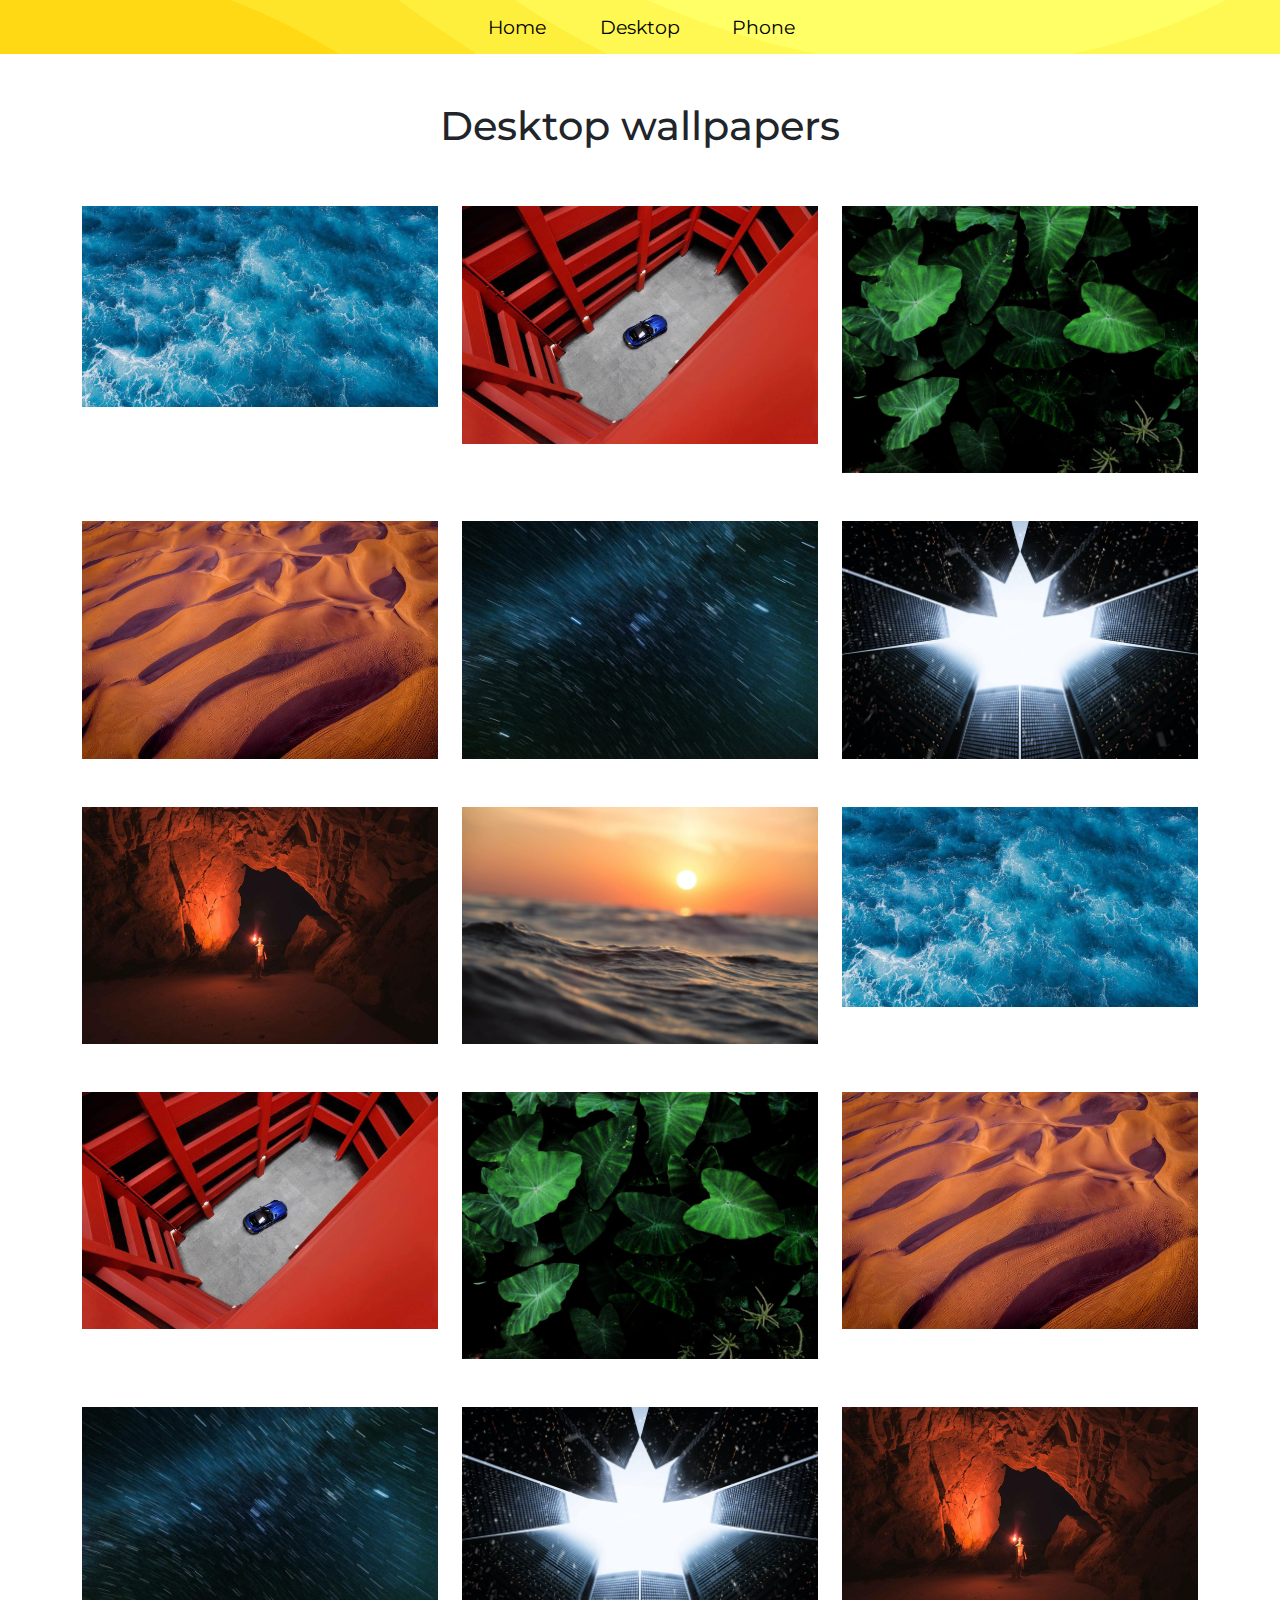
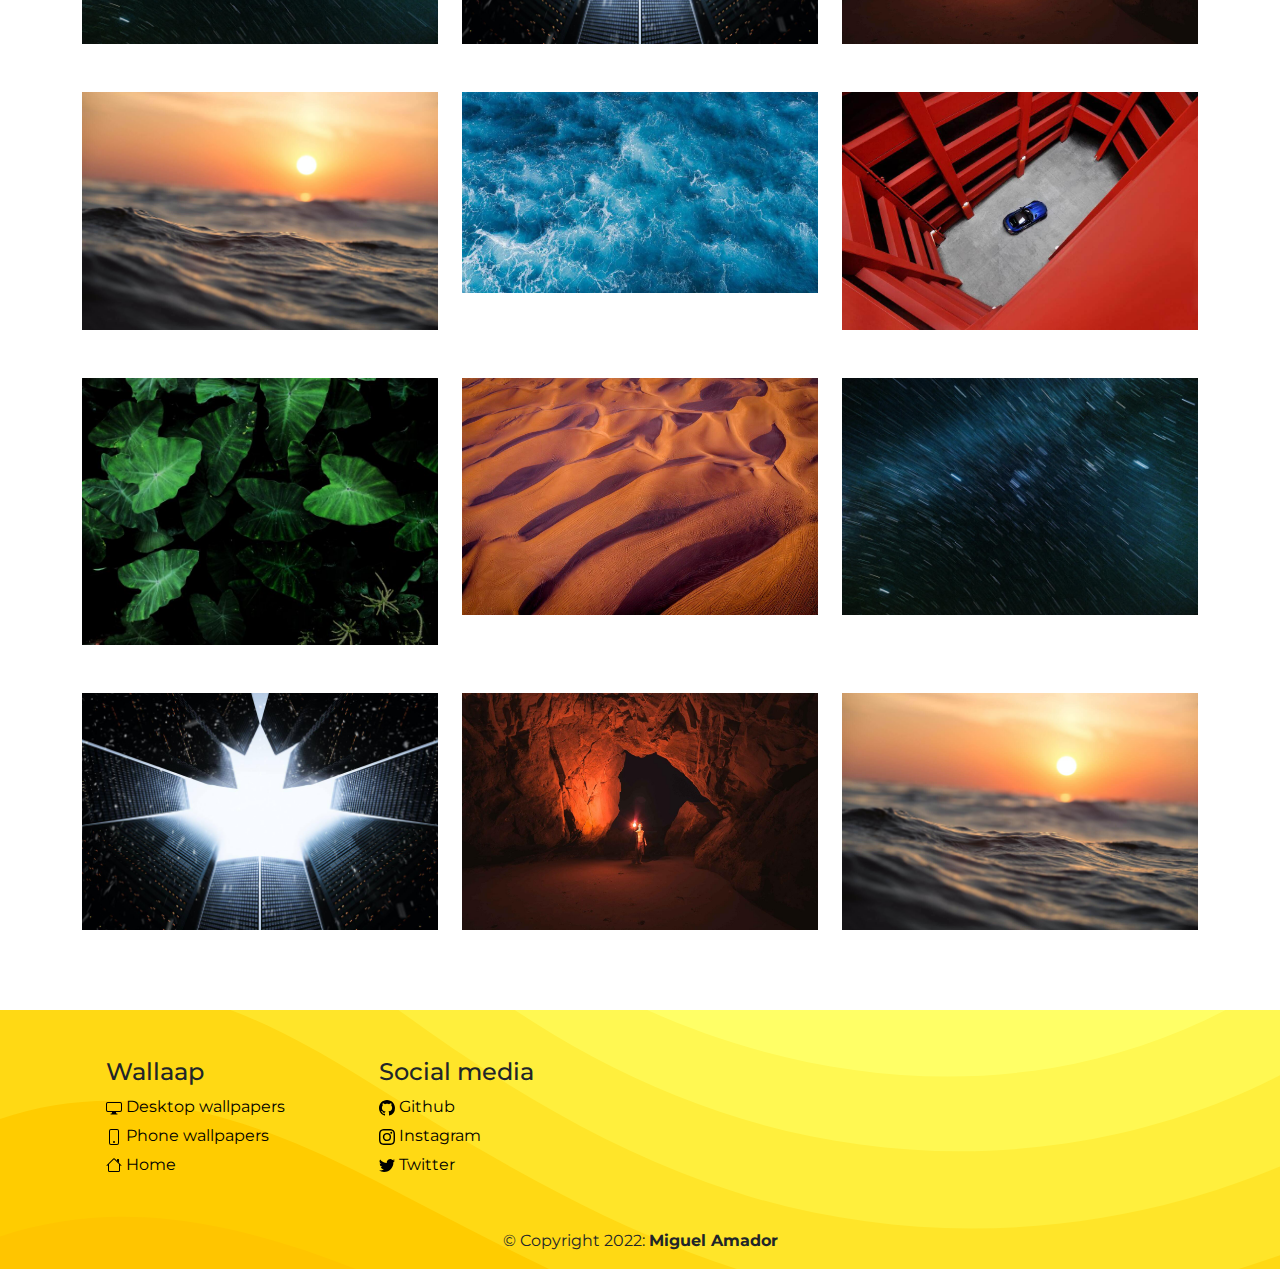
==== commit b221ef3b: "agregando titulo a la pagina desktop y phone" ====
--- a/desktop.html
+++ b/desktop.html
@@ -27,6 +27,9 @@
 	</nav>
 	<!-- Main content-->
 	<main class="container desktop-content">
+		<h1 class="mt-5">
+			Desktop wallpapers
+		</h1>
 		<section class="row">
 			<div class="col-sm-6 col-md-6 col-lg-4">
 				<article class="desktop-card">
@@ -418,7 +421,5 @@
 			</div>
 		</div>
 	</footer>
-	<!-- Bootstrap js-->
-	<script src="./js/bootstrap.bundle.min.js"></script>
 </body>
 </html>--- a/css/style.css
+++ b/css/style.css
@@ -126,6 +126,9 @@
 /**====================================
                 Desktop
 ====================================*/
+.desktop-content {
+    text-align: center;
+}
 .desktop-card {
     margin-top: 3rem;
     position: relative;
